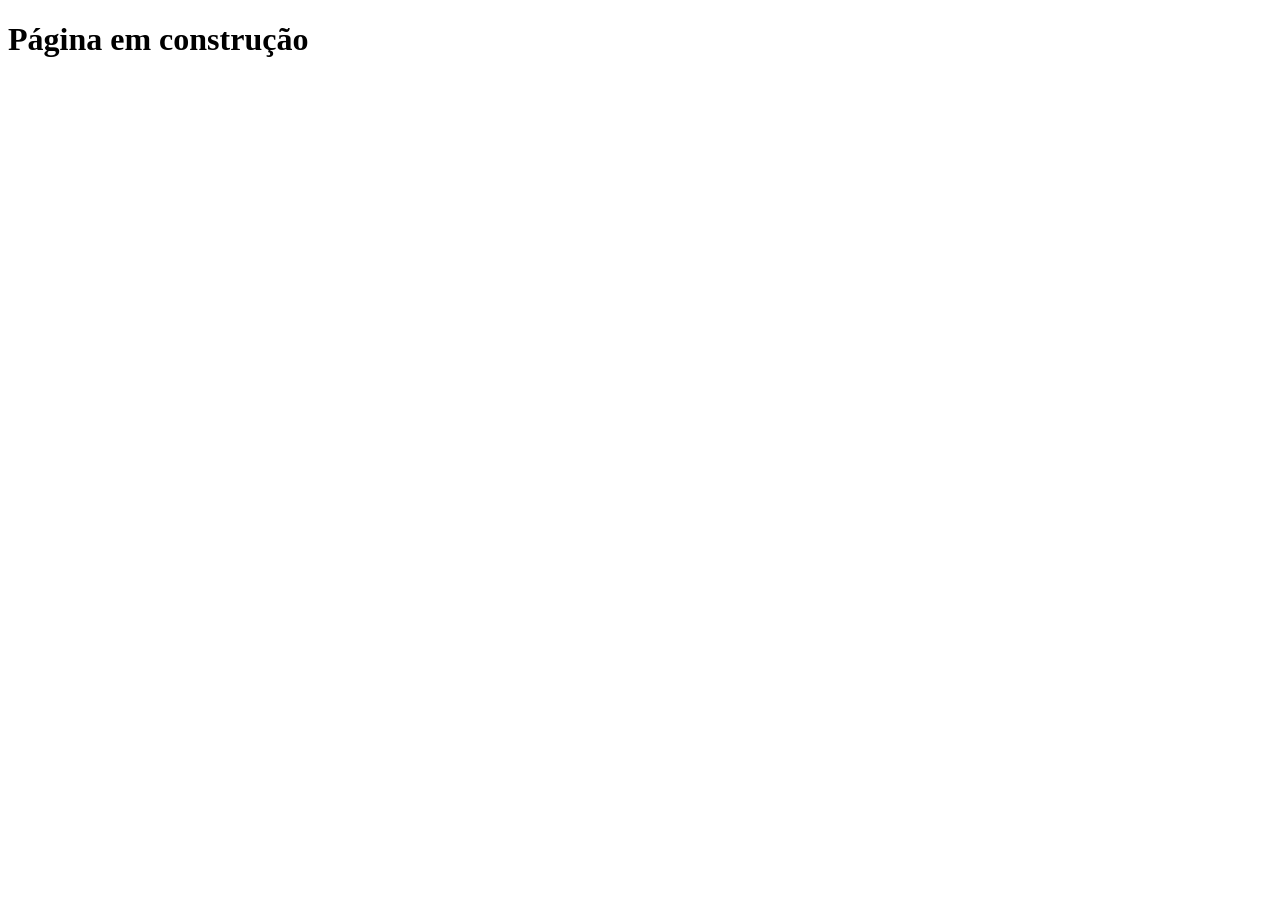
==== contato.html @ eef77285 "Cria estrutura inicial do projeto" ====
<!DOCTYPE html>
<html lang="pt-br">

<head>
  <meta charset="UTF-8" />
  <meta name="viewport" content="width=device-width, initial-scale=1.0" />
  <title>Stribation Bank</title>
  <link rel="stylesheet" href="css/style.css" />
</head>

<body>
  <h1>Página em construção</h1>
</body>

</html>
---- css/style.css ----
/* Estilos globais */
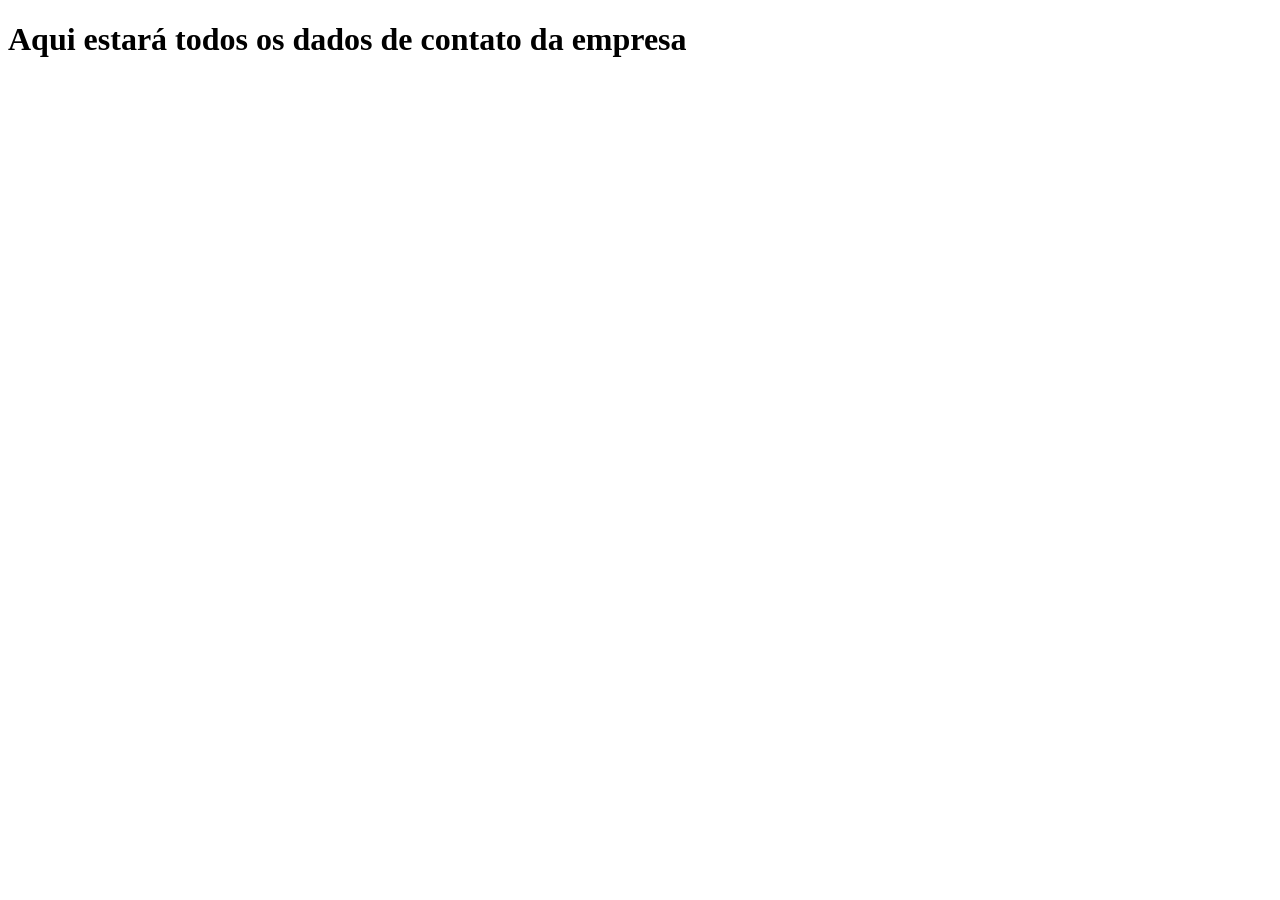
==== commit 378adf0d: "Olá douglas iniciei as alteraçoes na minha pag contatos por favor conferir se esta tudo ok obg" ====
--- a/contato.html
+++ b/contato.html
@@ -9,7 +9,7 @@
 </head>
 
 <body>
-  <h1>Página em construção</h1>
+  <h1>Aqui estará todos os dados de contato da empresa</h1>
 </body>
 
 </html>
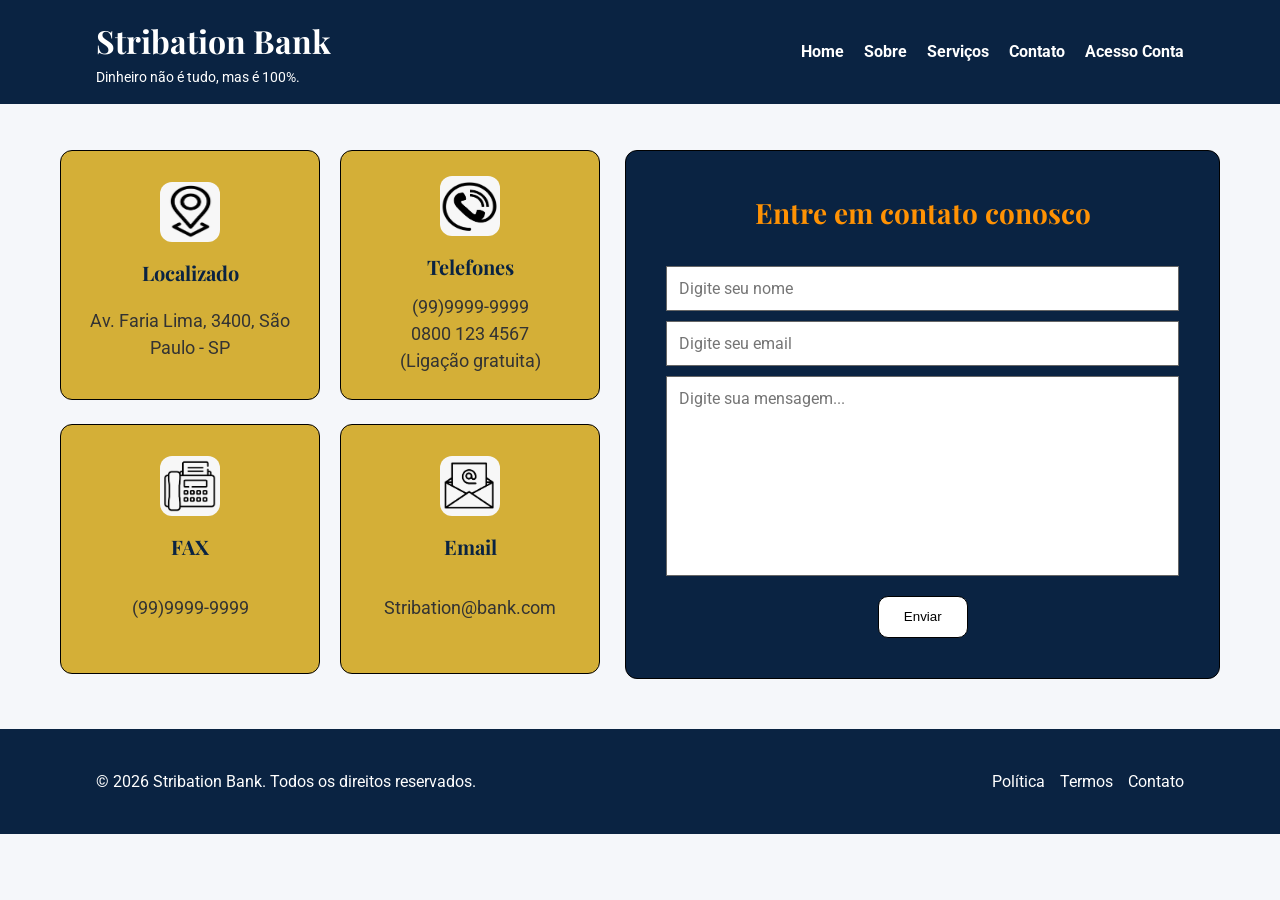
==== commit 46ebb5ee: "Opá Douglas esta aqui minha versão final da pag" ====
--- a/contato.html
+++ b/contato.html
@@ -1,15 +1,94 @@
-<!DOCTYPE html>
-<html lang="pt-br">
-
-<head>
-  <meta charset="UTF-8" />
-  <meta name="viewport" content="width=device-width, initial-scale=1.0" />
-  <title>Stribation Bank</title>
-  <link rel="stylesheet" href="css/style.css" />
-</head>
-
-<body>
-  <h1>Aqui estará todos os dados de contato da empresa</h1>
-</body>
-
+<!DOCTYPE html>
+<html lang="pt-br">
+
+<head>
+   <meta charset="UTF-8" />
+  <meta name="viewport" content="width=device-width, initial-scale=1.0" />
+  <title>Stribation Bank</title>
+  <link rel="stylesheet" href="css/style.css" />
+  <link rel="shortcut icon" href="./images/emprestimo.png" type="image/x-icon">
+  <link href="https://fonts.googleapis.com/css2?family=Roboto:wght@300;400;700&family=Playfair+Display:wght@400;700&display=swap" rel="stylesheet"/>
+  <link rel="icon" href="images/logo.png" >
+
+</head>
+
+<body>
+
+  <!--HEADER-->
+
+  <header>
+      <div class="container">
+
+            <div class="logo">
+                <h1>Stribation Bank</h1>
+                <p>Dinheiro não é tudo, mas é 100%.</p>
+            </div>
+
+          <nav>
+              <a href="index.html">Home</a>
+              <a href="sobre.html">Sobre</a>
+              <a href="servicos.html">Serviços</a>
+              <a href="contato.html">Contato</a>
+              <a href="contato.html">Acesso Conta</a>
+          </nav>
+      </div>
+  </header>
+
+  <!--MAIN-->
+
+  <main class="main-contato">
+
+    <!-- COLUNA DA ESQUERDA: CARTÕES -->
+
+    <section class="cards-contato">
+        <div class="card">
+            <img src="./images/localização.jpg" alt="Ícone Localização">
+            <h3>Localizado</h3>
+            <p>Av. Faria Lima, 3400, São Paulo - SP</p>           
+        </div>
+        <div class="card">
+            <img src="./images/contatos.jpg" alt="Ícone Telefone">
+            <h3>Telefones</h3>
+            <p>(99)9999-9999<br>0800 123 4567<br>(Ligação gratuita)</p>
+        </div>
+        <div class="card">
+            <img src="./images/Fax.jpg" alt="Ícone Fax">
+            <h3>FAX</h3>
+            <p>(99)9999-9999</p>
+        </div>
+        <div class="card">
+            <img src="./images/Email.jpg" alt="Ícone Email">
+            <h3>Email</h3>
+            <p>Stribation@bank.com</p>
+        </div>
+    </section>
+
+    <!-- COLUNA DA DIREITA: FORMULÁRIO -->
+
+    <section class="form-contato">
+        <h2>Entre em contato conosco</h2>
+        <form>
+            <input type="text" placeholder="Digite seu nome" required>
+            <input type="email" placeholder="Digite seu email" required>
+            <textarea placeholder="Digite sua mensagem..." rows="5" required></textarea>
+            <button type="submit">Enviar</button>
+        </form>
+    </section>
+  </main>
+  
+  <!-- FOOTER -->
+
+  <footer>
+    <div class="container">
+      <p>© 2026 Stribation Bank. Todos os direitos reservados.</p>
+      <nav class="footer-nav">
+        <a href="#">Política</a>
+        <a href="#">Termos</a>
+        <a href="#">Contato</a>
+      </nav>
+    </div>
+  </footer>
+
+</body>
+
 </html>
--- a/css/style.css
+++ b/css/style.css
@@ -1 +1,836 @@
-/* Estilos globais */
+/*RESET*/
+* {
+    margin: 0;
+    padding: 0;
+    box-sizing: border-box;
+}
+
+/*VARIÁVEIS*/
+:root {
+    --cor-primaria: #0a2342;
+    --cor-secundaria: #d4af37;
+    --cor-fundo: #f5f7fa;
+    --cor-branca: #ffffff;
+    --cor-texto: #333333;
+    --cor-destaque: #ff9204;
+    --cor-principal: #e08000;
+
+    --fonte-texto: 'Roboto', sans-serif;
+    --fonte-titulo: 'Playfair Display', serif;
+
+    /* ESPAÇAMENTOS */
+    --espaco-xs: 10px;
+    --espaco-sm: 15px;
+    --espaco-md: 20px;
+    --espaco-lg: 30px;
+    --espaco-xl: 60px;
+
+    --radius: 12px;
+}
+
+/* GERAL */
+body {
+    font-family: var(--fonte-texto);
+    background-color: var(--cor-fundo);
+    color: var(--cor-texto);
+    line-height: 1.6;
+}
+
+img {
+    display: block;
+    max-width: 100%;
+}
+
+a {
+    text-decoration: none;
+}
+
+.container {
+    width: 90%;
+    max-width: 1200px;
+    margin: 0 auto;
+}
+
+/*HEADER*/
+header {
+    background-color: var(--cor-primaria);
+    color: var(--cor-branca);
+    position: fixed;
+    top: 0;
+    width: 100%;
+    z-index: 1000;
+}
+
+header .container {
+    display: flex;
+    flex-direction: column;
+    justify-content: center;
+    align-items: center;
+    padding: var(--espaco-sm) 0;
+    gap: var(--espaco-sm);
+}
+
+.logo {
+    text-align: center;
+}
+
+.logo h1 {
+    font-family: var(--fonte-titulo);
+    font-size: 2rem;
+}
+
+.logo p {
+    font-size: 0.9rem;
+}
+
+header nav {
+    display: flex;
+    flex-wrap: wrap;
+    justify-content: center;
+    gap: var(--espaco-sm);
+}
+
+header nav a {
+    color: white;
+    font-weight: bold;
+    transition: 0.3s;
+}
+
+header nav a:hover {
+    color: var(--cor-secundaria);
+}
+
+/*HERO */
+.hero {
+    padding: 180px 0 var(--espaco-xl);
+    background-color: var(--cor-primaria);
+    color: white;
+}
+
+.hero .container {
+    display: flex;
+    flex-direction: column;
+    align-items: center;
+    text-align: center;
+    gap: var(--espaco-lg);
+}
+
+.hero-imagem {
+    width: 100%;
+    order: 1;
+}
+
+.hero-imagem img {
+    max-width: 500px;
+    width: 100%;
+    height: auto;
+    margin: 0 auto;
+}
+
+.hero-texto {
+    width: 100%;
+    max-width: 700px;
+    order: 2;
+}
+
+.hero-texto h2 {
+    font-family: var(--fonte-titulo);
+    font-size: 2.2rem;
+    line-height: 1.2;
+    margin-bottom: var(--espaco-md);
+}
+
+.hero-texto p {
+    font-size: 1.1rem;
+    margin-bottom: var(--espaco-md);
+}
+
+.hero-botoes {
+    order: 3;
+    display: flex;
+    flex-direction: column;
+    gap: var(--espaco-sm);
+    width: 100%;
+}
+
+.botao, .botao-outline {
+    display: inline-block;
+    padding: 14px var(--espaco-md);
+    border-radius: 5px;
+    font-weight: bold;
+    font-size: 1.1rem;
+    text-align: center;
+    transition: 0.3s;
+    width: 100%;
+}
+
+.botao {
+    background-color: var(--cor-secundaria);
+    color: var(--cor-primaria);
+}
+
+.botao:hover {
+    opacity: 0.8;
+}
+
+.botao-outline {
+    background-color: transparent;
+    color: var(--cor-secundaria);
+    border: 2px solid var(--cor-secundaria);
+}
+
+.botao-outline:hover {
+    background-color: var(--cor-secundaria);
+    color: var(--cor-primaria);
+}
+
+/*SEÇÕES*/
+.secao {
+    padding: var(--espaco-xl) 0;
+}
+
+.secao h2 {
+    text-align: center;
+    margin-bottom: var(--espaco-lg);
+    color: var(--cor-primaria);
+    font-family: var(--fonte-titulo);
+    font-size: 2rem;
+}
+
+.secao-clara {
+    background-color: white;
+}
+
+/* ITENS (SERVIÇOS) */
+.itens {
+    display: flex;
+    flex-direction: column;
+    gap: var(--espaco-md);
+}
+
+.item {
+    position: relative;
+    background-color: white;
+    border-radius: var(--radius);
+    overflow: hidden;
+    box-shadow: 0 4px 6px rgba(0,0,0,0.1);
+}
+
+.badge-absoluto {
+    position: absolute;
+    top: var(--espaco-sm);
+    left: var(--espaco-sm);
+    background-color: var(--cor-secundaria);
+    color: var(--cor-primaria);
+    padding: 5px var(--espaco-xs);
+    border-radius: 5px;
+    font-size: 0.8rem;
+    font-weight: bold;
+    z-index: 10;
+}
+
+.item-img {
+    width: 100%;
+    height: 200px;
+    object-fit: cover;
+}
+
+.item-corpo {
+    padding: var(--espaco-md);
+    display: flex;
+    flex-direction: column;
+    gap: var(--espaco-sm);
+}
+
+.item-topo {
+    display: flex;
+    justify-content: space-between;
+    align-items: center;
+    border-bottom: 1px solid #eee;
+    padding-bottom: var(--espaco-xs);
+}
+
+.item-topo h3 {
+    color: var(--cor-primaria);
+    font-size: 1.2rem;
+}
+
+.preco {
+    font-weight: bold;
+    color: var(--cor-secundaria);
+}
+
+.item-tags {
+    display: flex;
+    gap: var(--espaco-xs);
+    flex-wrap: wrap;
+}
+
+.tag {
+    background-color: var(--cor-fundo);
+    color: var(--cor-primaria);
+    padding: 5px var(--espaco-xs);
+    border-radius: 20px;
+    font-size: 0.8rem;
+    font-weight: 500;
+}
+
+/* CONTATO */
+.contato-infos {
+    display: flex;
+    flex-direction: column;
+    gap: var(--espaco-md);
+}
+
+.contato-item {
+    background-color: var(--cor-fundo);
+    padding: var(--espaco-md);
+    border-radius: var(--radius);
+    text-align: center;
+}
+
+.contato-item h3 {
+    color: var(--cor-primaria);
+    margin-bottom: var(--espaco-xs);
+}
+
+/*VANTAGENS */
+.vantagens {
+    display: flex;
+    flex-direction: column;
+    gap: var(--espaco-md);
+}
+
+.vantagem {
+    background-color: white;
+    padding: var(--espaco-md);
+    text-align: center;
+    border-radius: var(--radius);
+    box-shadow: 0 4px 6px rgba(0,0,0,0.05);
+}
+
+.vantagem img {
+    width: 80px;
+    margin: 0 auto var(--espaco-xs);
+}
+
+.vantagem h3 {
+    color: var(--cor-primaria);
+}
+
+/* PASSOS (COMO FUNCIONA) */
+.passos {
+    display: flex;
+    flex-direction: column;
+    gap: var(--espaco-md);
+}
+
+.passo {
+    background-color: var(--cor-primaria);
+    color: white;
+    padding: var(--espaco-lg);
+    border-radius: var(--radius);
+    text-align: center;
+}
+
+.passo h3 {
+    font-size: 1.2rem;
+}
+
+/* DEPOIMENTOS*/
+.depoimentos {
+    background-color: white;
+    max-width: 700px;
+    margin: 0 auto;
+    padding: var(--espaco-lg);
+    border-radius: var(--radius);
+    text-align: center;
+    box-shadow: 0 4px 6px rgba(0,0,0,0.05);
+}
+
+.depoimentos p {
+    margin-bottom: var(--espaco-sm);
+    font-style: italic;
+}
+
+/* ASIDE*/
+.dica-financeira {
+    background-color: var(--cor-secundaria);
+    color: var(--cor-primaria);
+    text-align: center;
+    padding: 40px 0;
+}
+
+.dica-financeira h2 {
+    margin-bottom: var(--espaco-sm);
+    font-family: var(--fonte-titulo);
+    font-size: 1.8rem;
+}
+
+.dica-financeira p {
+    max-width: 700px;
+    margin: 0 auto;
+    padding: 0 var(--espaco-sm);
+}
+
+/* FOOTER*/
+footer {
+    background-color: var(--cor-primaria);
+    color: white;
+    padding: 40px 0;
+    text-align: center;
+}
+
+footer .container {
+    display: flex;
+    flex-direction: column;
+    align-items: center;
+    gap: var(--espaco-md);
+}
+
+.footer-nav {
+    display: flex;
+    flex-wrap: wrap;
+    justify-content: center;
+    gap: var(--espaco-sm);
+}
+
+footer a {
+    color: white;
+}
+
+footer a:hover {
+    color: var(--cor-secundaria);
+}
+
+/* BOTÃO VOLTAR TOPO */
+.voltar-topo{
+    position: fixed;
+    right: var(--espaco-md);
+    bottom: var(--espaco-md);
+    width: 45px;
+    height: 45px;
+    background: var(--cor-secundaria);
+    color: var(--cor-primaria);
+    border-radius: 50%;
+    text-align: center;
+    line-height: 45px;
+    font-weight: bold;
+    box-shadow: 0 4px 6px rgba(0,0,0,0.3);
+    z-index: 1000;
+}
+
+.voltar-topo:hover{
+    background: white;
+}
+
+/* =========================================
+   ESTILOS PAGE SOBRE
+   ========================================= */
+
+/* HERO DA PÁGINA SOBRE */
+.sobre-hero {
+    display: flex;
+    flex-direction: column;
+    align-items: center;
+    gap: var(--espaco-lg);
+}
+
+.sobre-texto h2 {
+    color: var(--cor-primaria);
+    font-family: var(--fonte-titulo);
+    font-size: 2.2rem;
+    margin-bottom: var(--espaco-md);
+    text-align: center;
+}
+
+.sobre-texto p {
+    font-size: 1.1rem;
+    text-align: justify;
+    margin-bottom: var(--espaco-sm);
+}
+
+.sobre-imagem img {
+    border-radius: var(--radius);
+    box-shadow: 0 10px 20px rgba(0,0,0,0.15);
+    width: 100%;
+}
+
+/* DIRETRIZES ESTRATÉGICAS */
+.mvv-grid {
+    display: flex;
+    flex-direction: column;
+    gap: var(--espaco-md);
+}
+
+.mvv-card {
+    background-color: var(--cor-branca);
+    padding: var(--espaco-lg) var(--espaco-md);
+    border-radius: var(--radius);
+    text-align: center;
+    box-shadow: 0 5px 15px rgba(0,0,0,0.08);
+    transition: transform 0.3s ease, box-shadow 0.3s ease;
+}
+
+.mvv-card:hover {
+    transform: translateY(-5px);
+    box-shadow: 0 12px 24px rgba(0,0,0,0.12);
+}
+
+.icone-card {
+    font-size: 3rem;
+    margin-bottom: var(--espaco-sm);
+}
+
+.mvv-card h3 {
+    color: var(--cor-primaria);
+    font-size: 1.5rem;
+    margin-bottom: var(--espaco-sm);
+}
+
+.pillars-list {
+    list-style: none;
+    text-align: left;
+    margin-top: var(--espaco-sm);
+}
+
+.pillars-list li {
+    margin-bottom: var(--espaco-xs);
+    font-size: 0.95rem;
+}
+
+/* HISTÓRIA E PERFIL */
+.highlight-grid {
+    display: flex;
+    flex-direction: column;
+    gap: var(--espaco-md);
+}
+
+.highlight-item {
+    background-color: var(--cor-secundaria);
+    color: var(--cor-primaria);
+    padding: var(--espaco-lg);
+    border-radius: var(--radius);
+    text-align: center;
+    transition: transform 0.3s ease;
+}
+
+.highlight-item:hover {
+    transform: scale(1.03);
+}
+
+.icone-destaque {
+    font-size: 2.5rem;
+    margin-bottom: var(--espaco-xs);
+}
+
+.highlight-item h3 {
+    font-size: 1.4rem;
+    margin-bottom: var(--espaco-xs);
+}
+
+/* =========================================
+   MEDIA QUERIES - TABLET (min-width: 768px)
+   ========================================= */
+@media (min-width: 768px) {
+    header .container {
+        flex-direction: row;
+        justify-content: space-between;
+        padding: var(--espaco-sm) 0;
+    }
+
+    .logo {
+        text-align: left;
+    }
+
+    header nav {
+        gap: var(--espaco-md);
+    }
+
+    .hero-texto h2 {
+        font-size: 3rem;
+    }
+
+    .hero-botoes {
+        flex-direction: row;
+        justify-content: center;
+        width: auto;
+    }
+
+    .botao, .botao-outline {
+        width: auto;
+    }
+
+    .itens {
+        flex-direction: row;
+        flex-wrap: wrap;
+    }
+
+    .item {
+        flex: 1 1 calc(50% - var(--espaco-md));
+    }
+
+    .contato-infos {
+        flex-direction: row;
+    }
+
+    .contato-item {
+        flex: 1;
+    }
+
+    .vantagens {
+        flex-direction: row;
+    }
+
+    .vantagem {
+        flex: 1;
+    }
+
+    .passos {
+        flex-direction: row;
+    }
+
+    .passo {
+        flex: 1;
+    }
+
+    /* PÁGINA SOBRE */
+    .sobre-hero {
+        flex-direction: row;
+        align-items: flex-start;
+    }
+
+    .sobre-texto, .sobre-imagem {
+        flex: 1;
+    }
+
+    .sobre-texto h2 {
+        text-align: left;
+    }
+
+    .mvv-grid {
+        flex-direction: row;
+    }
+
+    .mvv-card {
+        flex: 1;
+    }
+
+    .highlight-grid {
+        flex-direction: row;
+    }
+
+    .highlight-item {
+        flex: 1;
+    }
+
+    footer .container {
+        flex-direction: row;
+        justify-content: space-between;
+    }
+
+    footer p {
+        text-align: left;
+    }
+}
+
+/* =========================================
+   MEDIA QUERIES - DESKTOP (min-width: 1024px)
+   ========================================= */
+@media (min-width: 1024px) {
+    .container {
+        width: 85%;
+    }
+
+    .item {
+        flex: 1 1 calc(25% - var(--espaco-md));
+    }
+
+    .hero .container {
+        max-width: 800px;
+    }
+}
+
+/* ==========================
+   CONTEÚDO
+========================== */
+
+.main-contato{
+
+    max-width:1200px;
+
+    margin:150px auto 50px;
+
+    padding:0 20px;
+
+    display:grid;
+
+    grid-template-columns:1fr 1.1fr;
+
+    gap:25px;
+
+    align-items:stretch;
+}
+
+/* ==========================
+   CARDS
+========================== */
+
+.cards-contato{
+
+    display:grid;
+
+    grid-template-columns:repeat(2,1fr);
+
+    gap:20px;
+}
+
+.card{
+
+    background:var(--cor-secundaria);
+
+    border:1px solid #000;
+
+    border-radius:12px;
+
+    height:250px;
+
+    display:flex;
+
+    flex-direction:column;
+
+    justify-content:center;
+
+    align-items:center;
+
+    text-align:center;
+
+    padding:20px;
+}
+
+.card img{
+
+    width:60px;
+
+    height:60px;
+
+    margin-bottom:15px;
+
+    border-radius:12px;
+}
+
+.card h3{
+     color: var(--cor-primaria);
+
+    font-family:var(--fonte-titulo);
+
+    font-size:20px;
+
+    margin-bottom:10px;
+}
+
+.card p{  
+
+    font-size:18px;
+
+    line-height:1.5;
+
+    min-height:70px;
+
+    display:flex;
+
+    align-items:center;
+
+    justify-content:center;
+
+    text-align:center;
+
+    font-family: var(--fonte-texto);
+}
+
+/* ==========================
+   FORMULÁRIO
+========================== */
+
+.form-contato{
+
+    background:var(--cor-primaria);
+
+    border:1px solid #000;
+
+    border-radius:12px;
+
+    padding:40px;
+
+    display:flex;
+
+    flex-direction:column;
+}
+
+.form-contato h2{
+    color: var(--cor-destaque);
+
+    text-align:center;
+
+    font-size:28px;
+
+    font-family:var(--fonte-titulo);
+
+    margin-bottom:30px;
+}
+
+form{
+
+    width:100%;
+
+    display:flex;
+
+    flex-direction:column;
+
+    gap:10px;
+}
+
+input,
+textarea{
+
+    width:100%;
+
+    border:1px solid #666;
+
+    padding:12px;
+
+    font-size:16px;
+
+    font-family:var(--fonte-texto);
+}
+
+textarea{
+
+    height:200px;
+
+    resize:none;
+}
+
+button{
+
+    width:90px;
+
+    height:42px;
+
+    margin:10px auto 0;
+
+    background:var(--cor-branca);
+
+    border:1px solid #000;
+
+    cursor:pointer;
+
+    transition:.3s;
+
+    border-radius: 10px;
+}
+
+button:hover{
+
+    background:var(--cor-destaque);
+}
